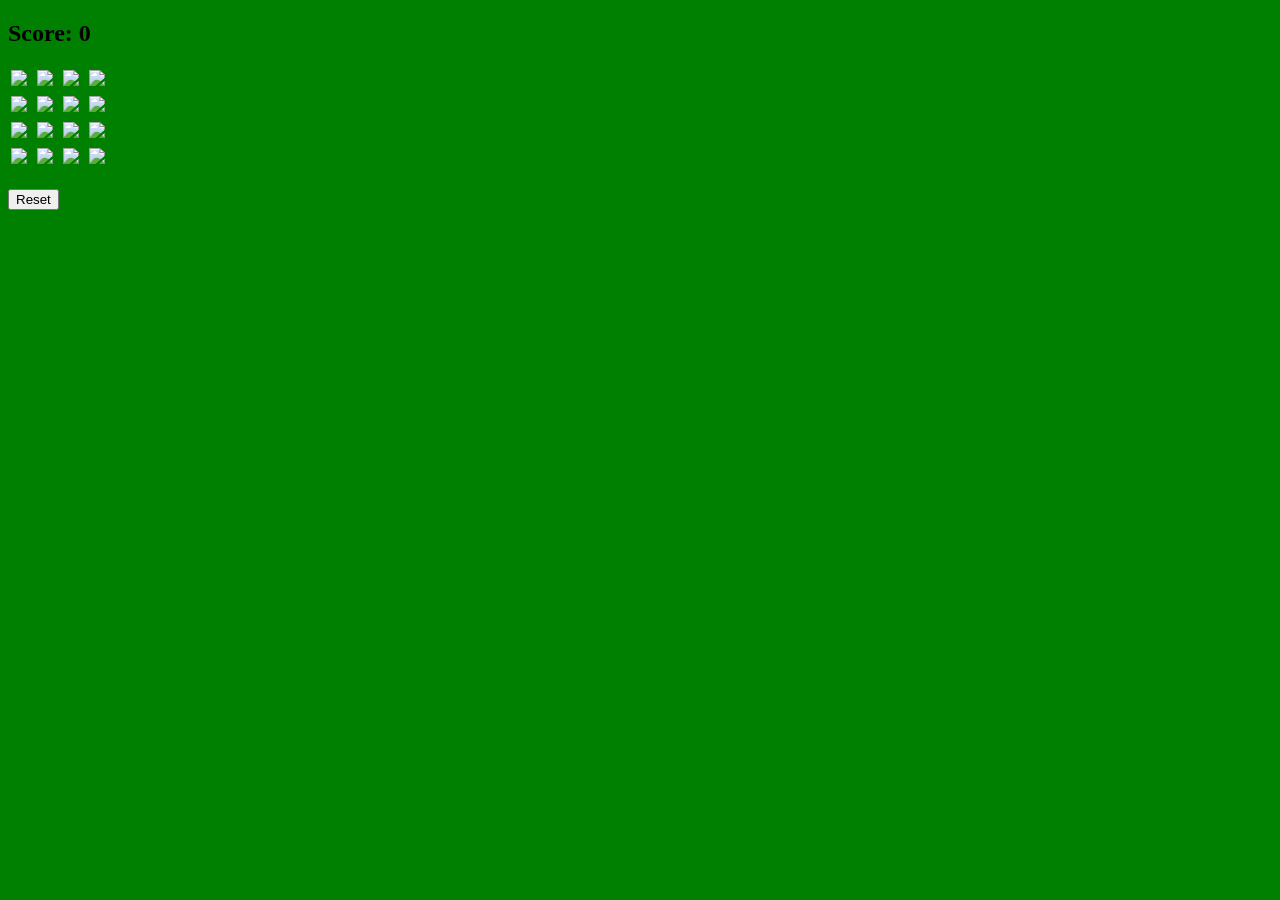
==== index.html @ ca698a35 "Create index.html" ====
<!DOCTYPE html>
<html>
  <head>
    <title>Matching Game</title>
    <style>
      body{
        background-color: green;
      }

      img{
        margin: 3px 3px 3px 3px;
        width: 100px;
        height: auto;
      }
    </style>
    <script>
      let score = 0;
      let numOfFlippedCards = 0;
      let flippedImages = [];
      let flippedNums = [];
      let order = {};

      function initialize(){
        scoreMessage = document.getElementById("scoreout");
        const cards = ["1.png", "2.png", "3.png", "4.png", "5.png", "6.png", "7.png", "8.png", "1.png", "2.png", "3.png", "4.png", "5.png", "6.png", "7.png", "8.png"];
        const nums = [];
        for(let i = 0; i < cards.length; i++){
          let rand = Math.floor(Math.random() * 16) + 1;
          if(isNotInList(nums, rand)){
            nums.push(rand);
            order[rand] = cards[i];
          }else{
            i--;
          }
        }
      }

      const isNotInList = (list, num) =>{
        let result = false;
        for(let i = 0; i < list.length; i++){
          result = list[i] === num ? true : result;
        }
        return result ? false : true;
      };

      const isInList = (list, num) =>{
        let result = false;
        for(let i = 0; i < list.length; i++){
          result = list[i] === num ? true : result;
        }
        return result ? true : false;
      };

      function changeImage(num){
        if(numOfFlippedCards >= 2 || isInList(flippedNums, num)){
          return;
        }
        let image = "assets/" + order[num];
        document.getElementById('img' + num).src = image;
        numOfFlippedCards++;
        flippedImages.push(image);
        flippedNums.push(num);
        if(flippedImages.length === 2){
          if(flippedImages[0] === flippedImages[1]){
            flippedImages = [];
            flippedNums = [];
            numOfFlippedCards = 0;
            changeScore();
          }else{
            changeScore();
            setTimeout(function(){
              document.getElementById('img' + flippedNums[0]).src = "assets/back.png";
              document.getElementById('img' + flippedNums[1]).src = "assets/back.png";
              flippedImages = [];
              flippedNums = [];
              numOfFlippedCards = 0;
            }, 2000);
          }
        }else{
            changeScore();
            let message = () =>{
            score++;
            scoreMessage.innerHTML = "Score: " + score;
          }
        }
      }

      const changeScore = () =>{
        score++;
        scoreMessage.innerHTML = "Score: " + score;
      };

      const reset = () =>{
        score = 0;
        numOfFlippedCards = 0;
        flippedImages = [];
        flippedNums = [];
        scoreMessage.innerHTML = `Score: ${score}`;
        for(let i = 1; i <= 16; i++){
          document.getElementById("img" + i).src = "assets/back.png";
        }
        order = {};
        initialize();
      };
    </script>
  </head>

  <body onload="initialize();">
    <h2><div id="scoreout">Score: 0</div></h2>
    <span>
      <img id="img1" src="assets/back.png" onclick="changeImage(1);">
      <img id="img2" src="assets/back.png" onclick="changeImage(2);">
      <img id="img3" src="assets/back.png" onclick="changeImage(3);">
      <img id="img4" src="assets/back.png" onclick="changeImage(4);">
    </span>
    <br />

    <span>
      <img id="img5" src="assets/back.png" onclick="changeImage(5);">
      <img id="img6" src="assets/back.png" onclick="changeImage(6);">
      <img id="img7" src="assets/back.png" onclick="changeImage(7);">
      <img id="img8" src="assets/back.png" onclick="changeImage(8);">
    </span>
    <br />

    <span>
      <img id="img9" src="assets/back.png" onclick="changeImage(9);">
      <img id="img10" src="assets/back.png" onclick="changeImage(10);">
      <img id="img11" src="assets/back.png" onclick="changeImage(11);">
      <img id="img12" src="assets/back.png" onclick="changeImage(12);">
    </span>
    <br />

    <span>
      <img id="img13" src="assets/back.png" onclick="changeImage(13);">
      <img id="img14" src="assets/back.png" onclick="changeImage(14);">
      <img id="img15" src="assets/back.png" onclick="changeImage(15);">
      <img id="img16" src="assets/back.png" onclick="changeImage(16);">
    </span>
    <br />

    <br />
    <button onclick="reset();">Reset</button>
  </body>
</html>
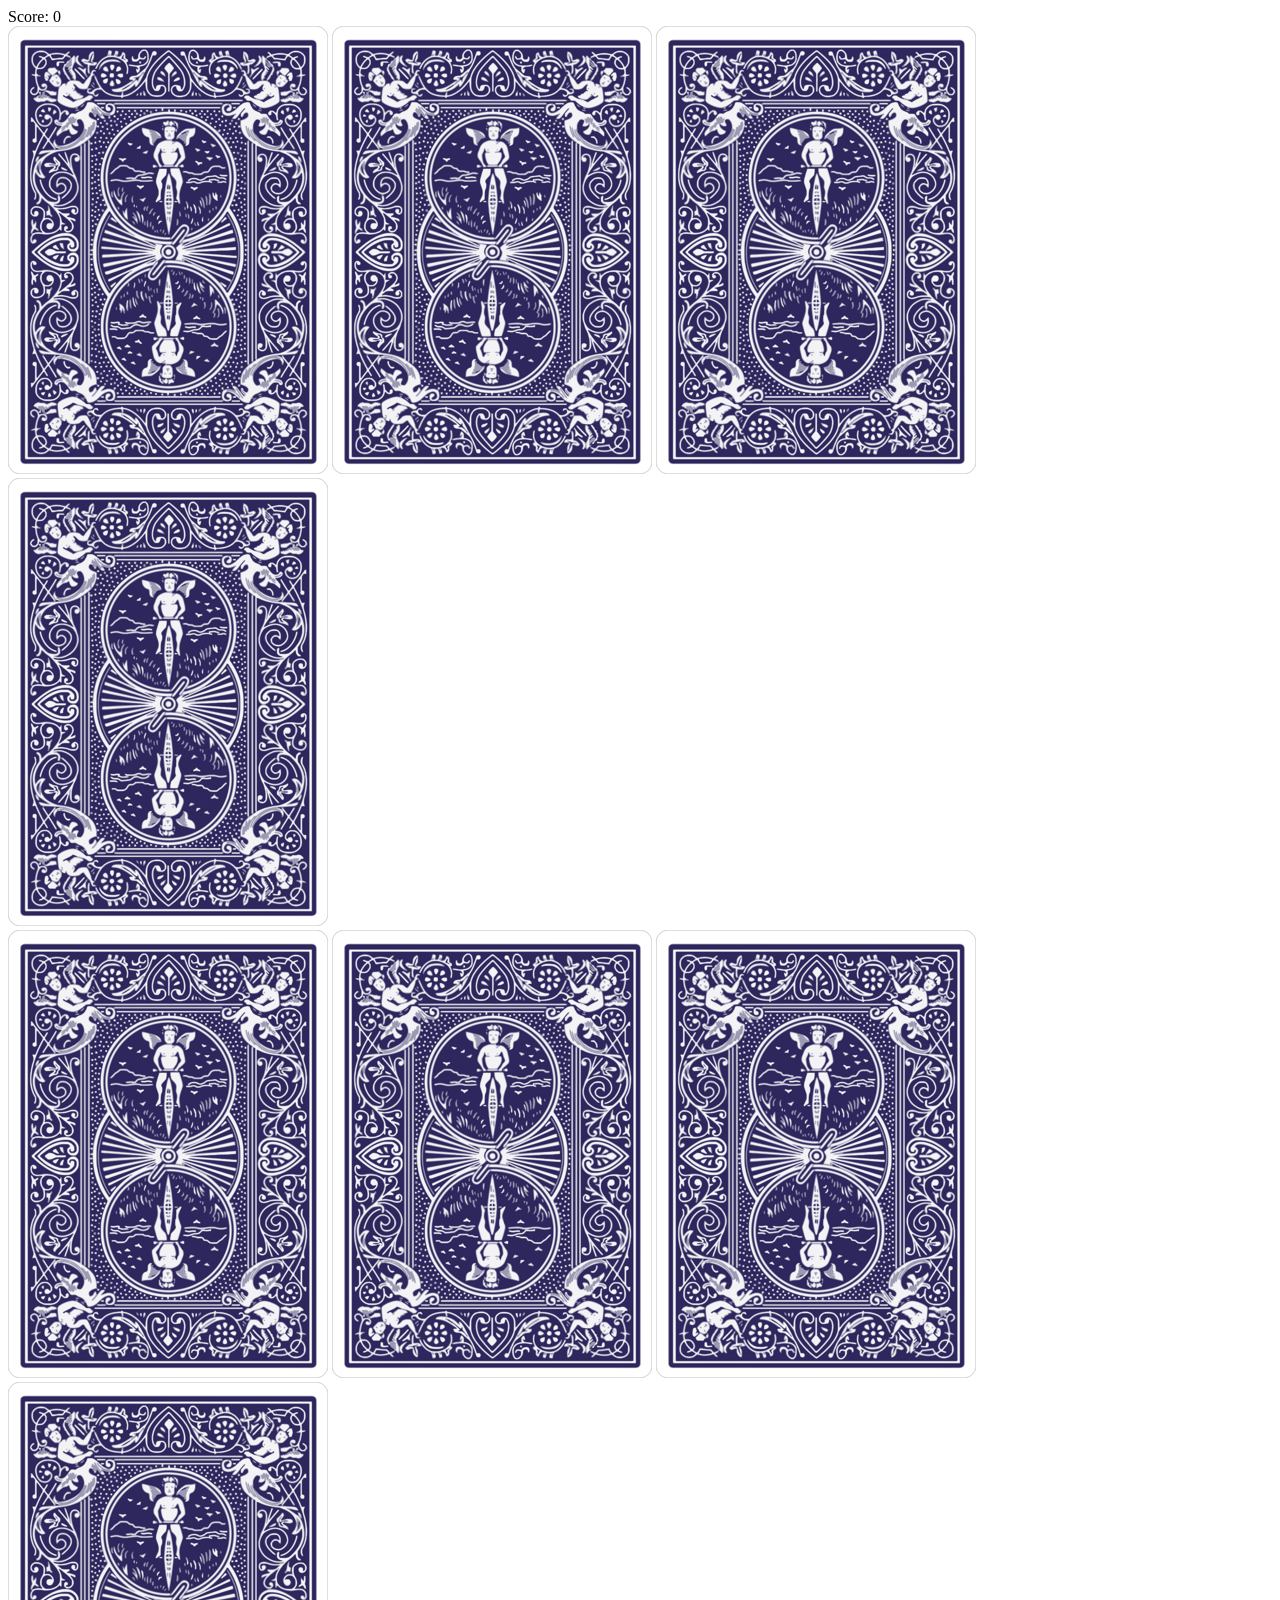
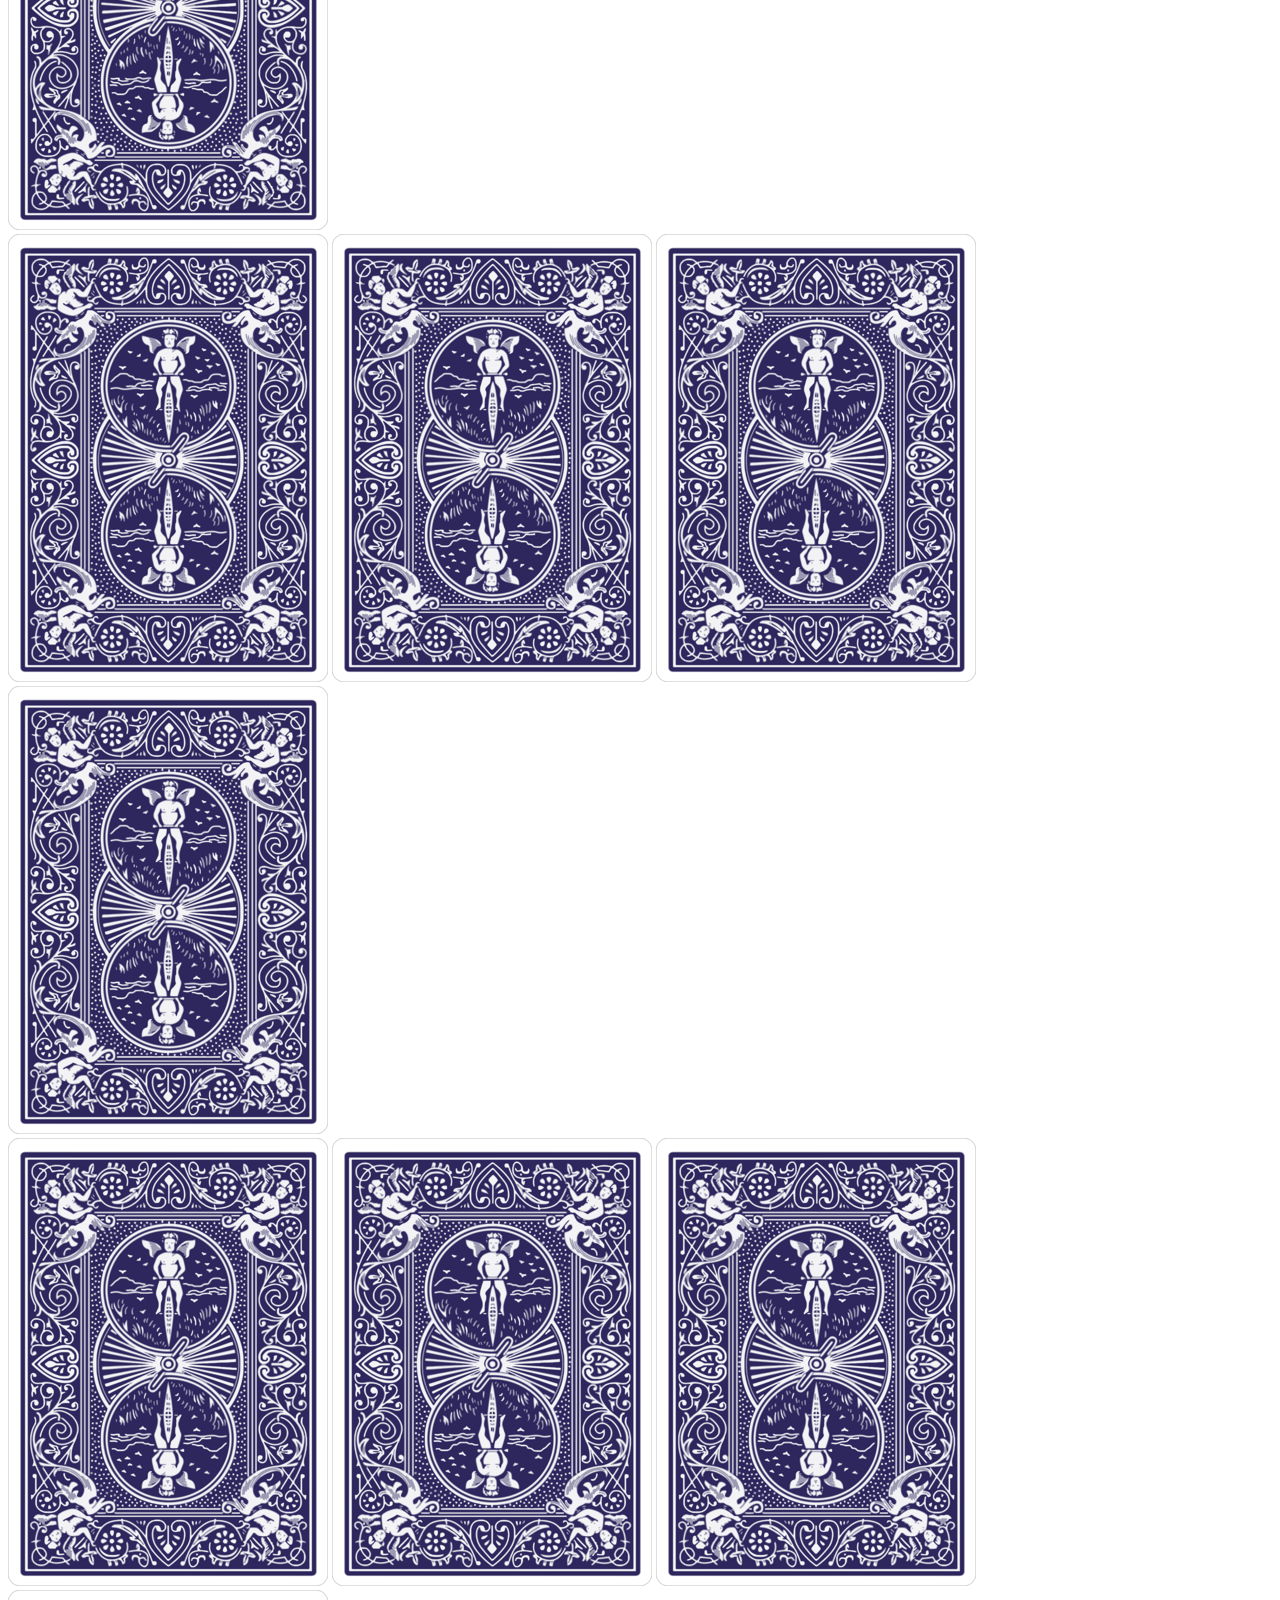
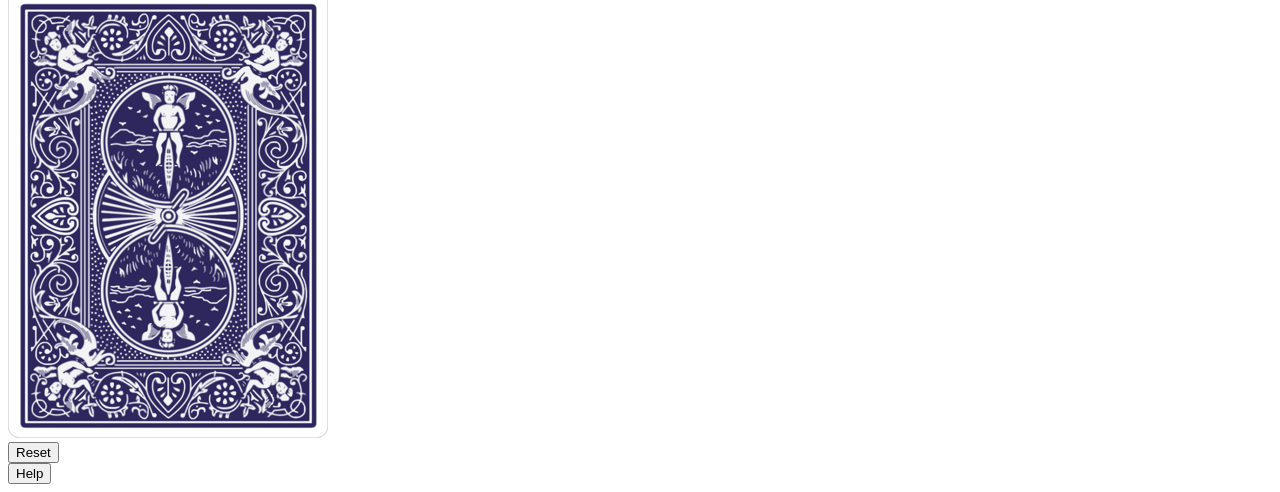
==== commit a8632935: "Update index.html" ====
--- a/index.html
+++ b/index.html
@@ -1,145 +1,45 @@
 <!DOCTYPE html>
 <html>
   <head>
-    <title>Matching Game</title>
-    <style>
-      body{
-        background-color: green;
-      }
-
-      img{
-        margin: 3px 3px 3px 3px;
-        width: 100px;
-        height: auto;
-      }
-    </style>
-    <script>
-      let score = 0;
-      let numOfFlippedCards = 0;
-      let flippedImages = [];
-      let flippedNums = [];
-      let order = {};
-
-      function initialize(){
-        scoreMessage = document.getElementById("scoreout");
-        const cards = ["1.png", "2.png", "3.png", "4.png", "5.png", "6.png", "7.png", "8.png", "1.png", "2.png", "3.png", "4.png", "5.png", "6.png", "7.png", "8.png"];
-        const nums = [];
-        for(let i = 0; i < cards.length; i++){
-          let rand = Math.floor(Math.random() * 16) + 1;
-          if(isNotInList(nums, rand)){
-            nums.push(rand);
-            order[rand] = cards[i];
-          }else{
-            i--;
-          }
-        }
-      }
-
-      const isNotInList = (list, num) =>{
-        let result = false;
-        for(let i = 0; i < list.length; i++){
-          result = list[i] === num ? true : result;
-        }
-        return result ? false : true;
-      };
-
-      const isInList = (list, num) =>{
-        let result = false;
-        for(let i = 0; i < list.length; i++){
-          result = list[i] === num ? true : result;
-        }
-        return result ? true : false;
-      };
-
-      function changeImage(num){
-        if(numOfFlippedCards >= 2 || isInList(flippedNums, num)){
-          return;
-        }
-        let image = "assets/" + order[num];
-        document.getElementById('img' + num).src = image;
-        numOfFlippedCards++;
-        flippedImages.push(image);
-        flippedNums.push(num);
-        if(flippedImages.length === 2){
-          if(flippedImages[0] === flippedImages[1]){
-            flippedImages = [];
-            flippedNums = [];
-            numOfFlippedCards = 0;
-            changeScore();
-          }else{
-            changeScore();
-            setTimeout(function(){
-              document.getElementById('img' + flippedNums[0]).src = "assets/back.png";
-              document.getElementById('img' + flippedNums[1]).src = "assets/back.png";
-              flippedImages = [];
-              flippedNums = [];
-              numOfFlippedCards = 0;
-            }, 2000);
-          }
-        }else{
-            changeScore();
-            let message = () =>{
-            score++;
-            scoreMessage.innerHTML = "Score: " + score;
-          }
-        }
-      }
-
-      const changeScore = () =>{
-        score++;
-        scoreMessage.innerHTML = "Score: " + score;
-      };
-
-      const reset = () =>{
-        score = 0;
-        numOfFlippedCards = 0;
-        flippedImages = [];
-        flippedNums = [];
-        scoreMessage.innerHTML = `Score: ${score}`;
-        for(let i = 1; i <= 16; i++){
-          document.getElementById("img" + i).src = "assets/back.png";
-        }
-        order = {};
-        initialize();
-      };
-    </script>
+    <title>Matching Card Game</title>
+    <link href="indexStyle.css" rel="stylesheet">
+    <script src="script.js"></script>
   </head>
 
   <body onload="initialize();">
-    <h2><div id="scoreout">Score: 0</div></h2>
-    <span>
+    <div id="scoreOut" class="score">Score: 0</div>
+
+    <span class="row">
       <img id="img1" src="assets/back.png" onclick="changeImage(1);">
       <img id="img2" src="assets/back.png" onclick="changeImage(2);">
       <img id="img3" src="assets/back.png" onclick="changeImage(3);">
       <img id="img4" src="assets/back.png" onclick="changeImage(4);">
     </span>
-    <br />
-
-    <span>
+    <br/>
+    <span class="row">
       <img id="img5" src="assets/back.png" onclick="changeImage(5);">
       <img id="img6" src="assets/back.png" onclick="changeImage(6);">
       <img id="img7" src="assets/back.png" onclick="changeImage(7);">
       <img id="img8" src="assets/back.png" onclick="changeImage(8);">
     </span>
-    <br />
-
-    <span>
+    <br/>
+    <span class="row">
       <img id="img9" src="assets/back.png" onclick="changeImage(9);">
       <img id="img10" src="assets/back.png" onclick="changeImage(10);">
       <img id="img11" src="assets/back.png" onclick="changeImage(11);">
       <img id="img12" src="assets/back.png" onclick="changeImage(12);">
     </span>
-    <br />
-
-    <span>
-      <img id="img13" src="assets/back.png" onclick="changeImage(13);">
-      <img id="img14" src="assets/back.png" onclick="changeImage(14);">
-      <img id="img15" src="assets/back.png" onclick="changeImage(15);">
-      <img id="img16" src="assets/back.png" onclick="changeImage(16);">
+    <br/>
+    <span class="row">
+      <img id="img13" src="assets/back.png" onclick="changeImage(13)";>
+      <img id="img14" src="assets/back.png" onclick="changeImage(14)";>
+      <img id="img15" src="assets/back.png" onclick="changeImage(15)";>
+      <img id="img16" src="assets/back.png" onclick="changeImage(16)";>
     </span>
-    <br />
-
-    <br />
+    <br/>
+      
     <button onclick="reset();">Reset</button>
+    <br/>
+    <a href="help.html"><button>Help</button></a> 
   </body>
 </html>
